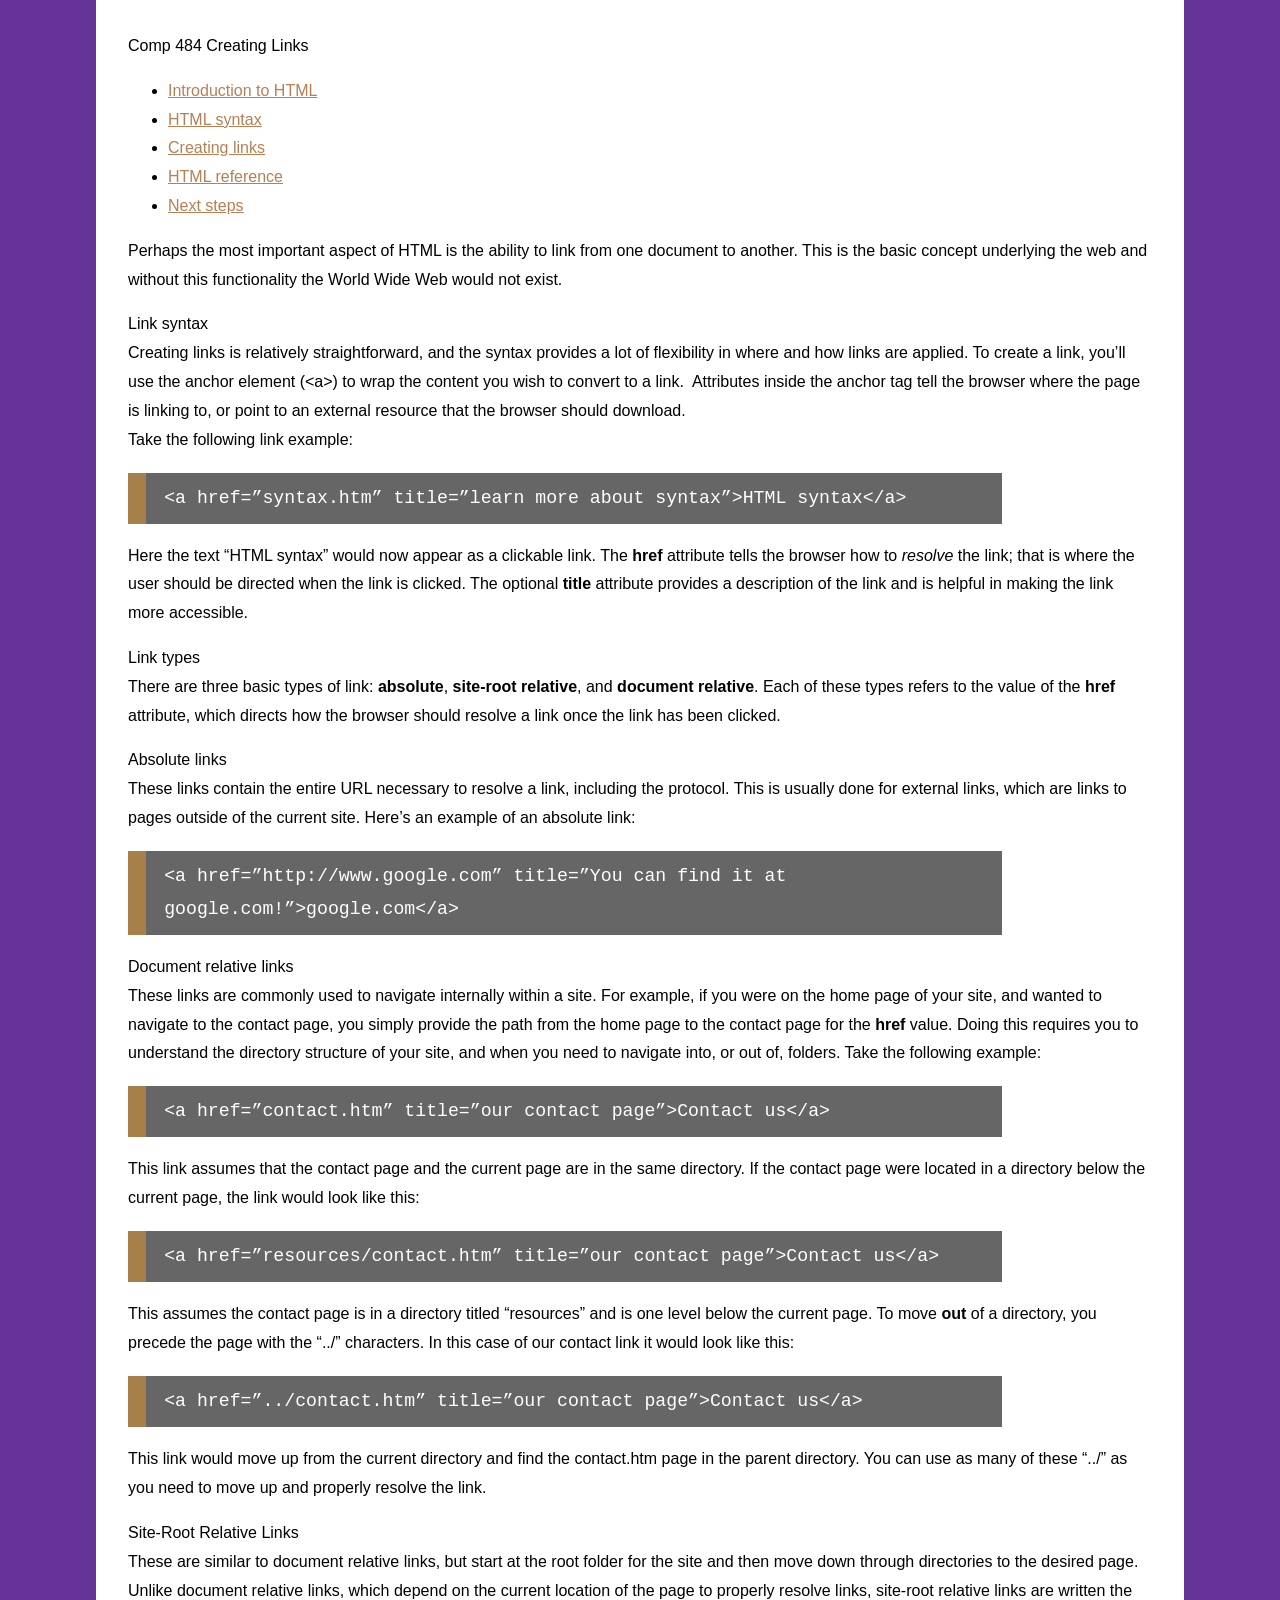
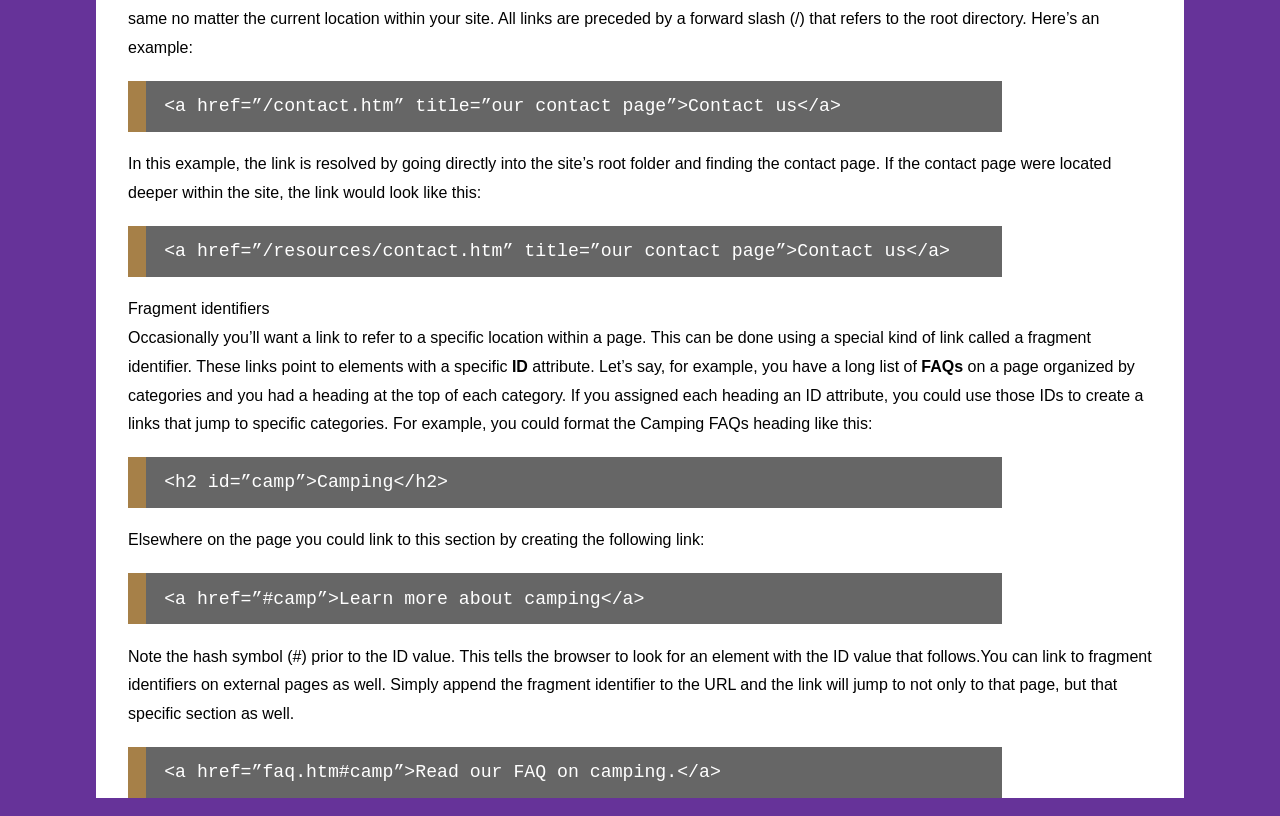
==== links.html @ e595e105 "Initial Submission" ====
<!DOCTYPE HTML>
<html lang="en">
<head>
<meta charset="utf-8">
<title>Creating Links</title>
<link href="_css/styles.css" rel="stylesheet" type="text/css">
</head>
<body>
Comp 484 
Creating Links
<ul>
  <li><a href="index.html" title="Introduction to HTML">Introduction to HTML</a></li>
  <li><a href="syntax.html" title="HTML syntax">HTML syntax</a></li>
  <li><a href="links.html" title="Creating links">Creating links</a></li>
  <li><a href="reference.html" title="HTML Reference">HTML reference</a></li>
  <li><a href="next.html" title="Next steps">Next steps</a></li>
</ul>
<p>Perhaps the most important aspect of HTML is the ability to link from one document to another. This is the basic concept underlying   the web and without this functionality the World Wide Web would not exist. </p>
Link syntax
<p>Creating links is relatively straightforward, and the syntax provides a lot of flexibility in where and how links are applied. To create a link, you&rsquo;ll use the anchor element (&lt;a&gt;) to wrap the content you wish to convert to a link.&nbsp; Attributes inside the anchor tag tell the browser where the page is linking to, or point to an external resource that the browser should download.<br>
  Take the following link example:</p>
<pre>&lt;a href=&rdquo;syntax.htm&rdquo; title=&rdquo;learn more about syntax&rdquo;&gt;HTML syntax&lt;/a&gt;</pre>
<p>Here the text &ldquo;HTML syntax&rdquo; would now appear as a clickable link. The <b>href</b> attribute tells the browser how to <em>resolve</em> the link; that is where the user should be directed when the link is clicked. The optional <b>title</b> attribute provides a description of the link and is helpful in making the link more accessible.</p>
Link types
<p>There are three basic types of link: <b>absolute</b>, <b>site-root relative</b>, and <b>document relative</b>. Each of these types refers to the value of the <b>href</b> attribute, which directs how the browser should resolve a link once the link has been clicked. </p>
Absolute links
<p>These links contain the entire URL necessary to resolve a link, including the protocol. This is usually done for external links, which are links to pages outside of the current site. Here&rsquo;s an example of an absolute link:</p>
<pre>&lt;a href=&rdquo;http://www.google.com&rdquo; title=&rdquo;You can find it at google.com!&rdquo;&gt;google.com&lt;/a&gt;</pre>
Document relative links
<p>These links are commonly used to navigate internally within a site. For example, if you were on the home page of your site, and wanted to navigate to the contact page, you simply provide the path from the home page to the contact page for the <b>href</b> value. Doing this requires you to understand the directory structure of your site, and when you need to navigate into, or out of, folders. Take the following example:</p>
<pre>&lt;a href=&rdquo;contact.htm&rdquo; title=&rdquo;our contact page&rdquo;&gt;Contact us&lt;/a&gt;</pre>
<p>This link assumes that the contact page and the current page are in the same directory. If the contact page were located in a directory below the current page, the link would look like this:</p>
<pre>&lt;a href=&rdquo;resources/contact.htm&rdquo; title=&rdquo;our contact page&rdquo;&gt;Contact us&lt;/a&gt;</pre>
<p>This assumes the contact page is in a directory titled &ldquo;resources&rdquo; and is one level below the current page. To move <b>out</b> of a directory, you precede the page with the &ldquo;../&rdquo; characters. In this case of our contact link it would look like this:</p>
<pre>&lt;a href=&rdquo;../contact.htm&rdquo; title=&rdquo;our contact page&rdquo;&gt;Contact us&lt;/a&gt;</pre>
<p> This link would move up from the current directory and find the contact.htm page in the parent directory. You can use as many of these &ldquo;../&rdquo; as you need to move up and properly resolve the link.</p>
Site-Root Relative Links
<p> These are similar to document relative links, but start at the root folder for the site and then move down through directories to the desired page. Unlike document relative links, which depend on the current location of the page to properly resolve links, site-root relative links are written the same no matter the current location within your site. All links are preceded by a forward slash (/) that refers to the root directory. Here&rsquo;s an example:</p>
<pre>&lt;a href=&rdquo;/contact.htm&rdquo; title=&rdquo;our contact page&rdquo;&gt;Contact us&lt;/a&gt;</pre>
<p> In this example, the link is resolved by going directly into the site&rsquo;s root folder and finding the contact page. If the contact page were located deeper within the site, the link would look like this:</p>
<pre>&lt;a href=&rdquo;/resources/contact.htm&rdquo; title=&rdquo;our contact page&rdquo;&gt;Contact us&lt;/a&gt;</pre>
Fragment identifiers
<p>Occasionally you&rsquo;ll want a link to refer to a specific location within a page. This can be done using a special kind of link called a fragment identifier. These links point to elements with a specific <b>ID</b> attribute. Let&rsquo;s say, for example, you have a long list of <b>FAQs</b> on a page organized by categories and you had a heading at the top of each category. If you assigned each heading an ID attribute, you could use those IDs to create a links that jump to specific categories. For example, you could format the Camping FAQs heading like this:</p>
<pre>&lt;h2 id=&rdquo;camp&rdquo;&gt;Camping&lt;/h2&gt;</pre>
<p> Elsewhere on the page you could link to this section by creating the following link:</p>
<pre>&lt;a href=&rdquo;#camp&rdquo;&gt;Learn more about camping&lt;/a&gt;</pre>
<p> Note the hash symbol (#) prior to the ID value. This tells the browser to look for an element with the ID value that follows.You can link to fragment identifiers on external pages as well. Simply append the fragment identifier to the URL and the link will jump to not only to that page, but that specific section as well.</p>
<pre>&lt;a href=&rdquo;faq.htm#camp&rdquo;&gt;Read our FAQ on camping.&lt;/a&gt;</pre>
</body>
</html>
---- _css/styles.css ----
html, body {
	background: #663399; /* Beccapurple */
	margin: 0;
}
h1, h2, h3, h4, h5, h6, p {
	margin: 0;
	padding: 0;
}
h1, h2, h3, h4, h5, h6 {
	color: rgb(107, 107, 132);
}
body {
	font-family: Verdana, Geneva, sans-serif;
	font-size: 100%;
	width: 80%;
	margin-right: auto;
	margin-left: auto;
	padding: 2.5% 2.5% 0;
	background: white;
	line-height: 1.8;
}
h1 {
	font: 2.5em Verdana, Geneva, sans-serif;
	margin-bottom: .4em;
	color: rgb(83, 104, 138);
	font-weight: bold;
}
h2 {
	font: 2em Georgia, "Times New Roman", Times, serif;
	margin-bottom: .2em;
	font-weight: bold;
}
h3 {
	font-size: 1.75em;
	font-weight: bold;
}
p {
	margin-bottom: 1em;
}
a {
	color: rgb(184, 126, 84);
}
a:hover {
	color: rgb(120, 97, 55);
}
pre {
	font-size: 1.4em;
	color: white;
	padding: .5em 1em;
	border-left: 1em solid #A68048;
	background: #666;
	white-space: pre-wrap;
	white-space: -moz-pre-wrap;
	white-space: -pre-wrap;
	white-space: -o-pre-wrap;
	word-wrap: break-word;
	width: 80%;
}
pre.wrong {
	border-left-color: red;
}
pre.correct {
	border-left-color: green;
}
dt {
	font-style: italic;
	font-size:1.2em;
}
dd {
	margin-bottom: 1.4em;
}
table {
	margin-top: 1em;
}
caption {
	margin: 0;
	padding: 0;
	margin-bottom: 1em;
	text-align: left;
}
td, th {
	padding: 10px;
}
.center {
	text-align: center;
}
header h2 {
	padding-bottom: .2em;
	border-bottom: 1px solid gray;
}
aside {
	padding: 1em;
	background:rgb(83, 104, 138);
	color: white;
	margin-bottom: 1em;
}
aside h4 {
	color: white;
}
footer {
	border-top: 1px solid gray;
	text-align: center;
	font-size: .8em;
	line-height: 4em;
	margin-top: 1em;
}
blockquote {
	font-style: italic;
}
.flowRight {
	float: right;
	margin-left: 10px;
}
.flowLeft {
	float: left;
	margin-right: 10px;
}
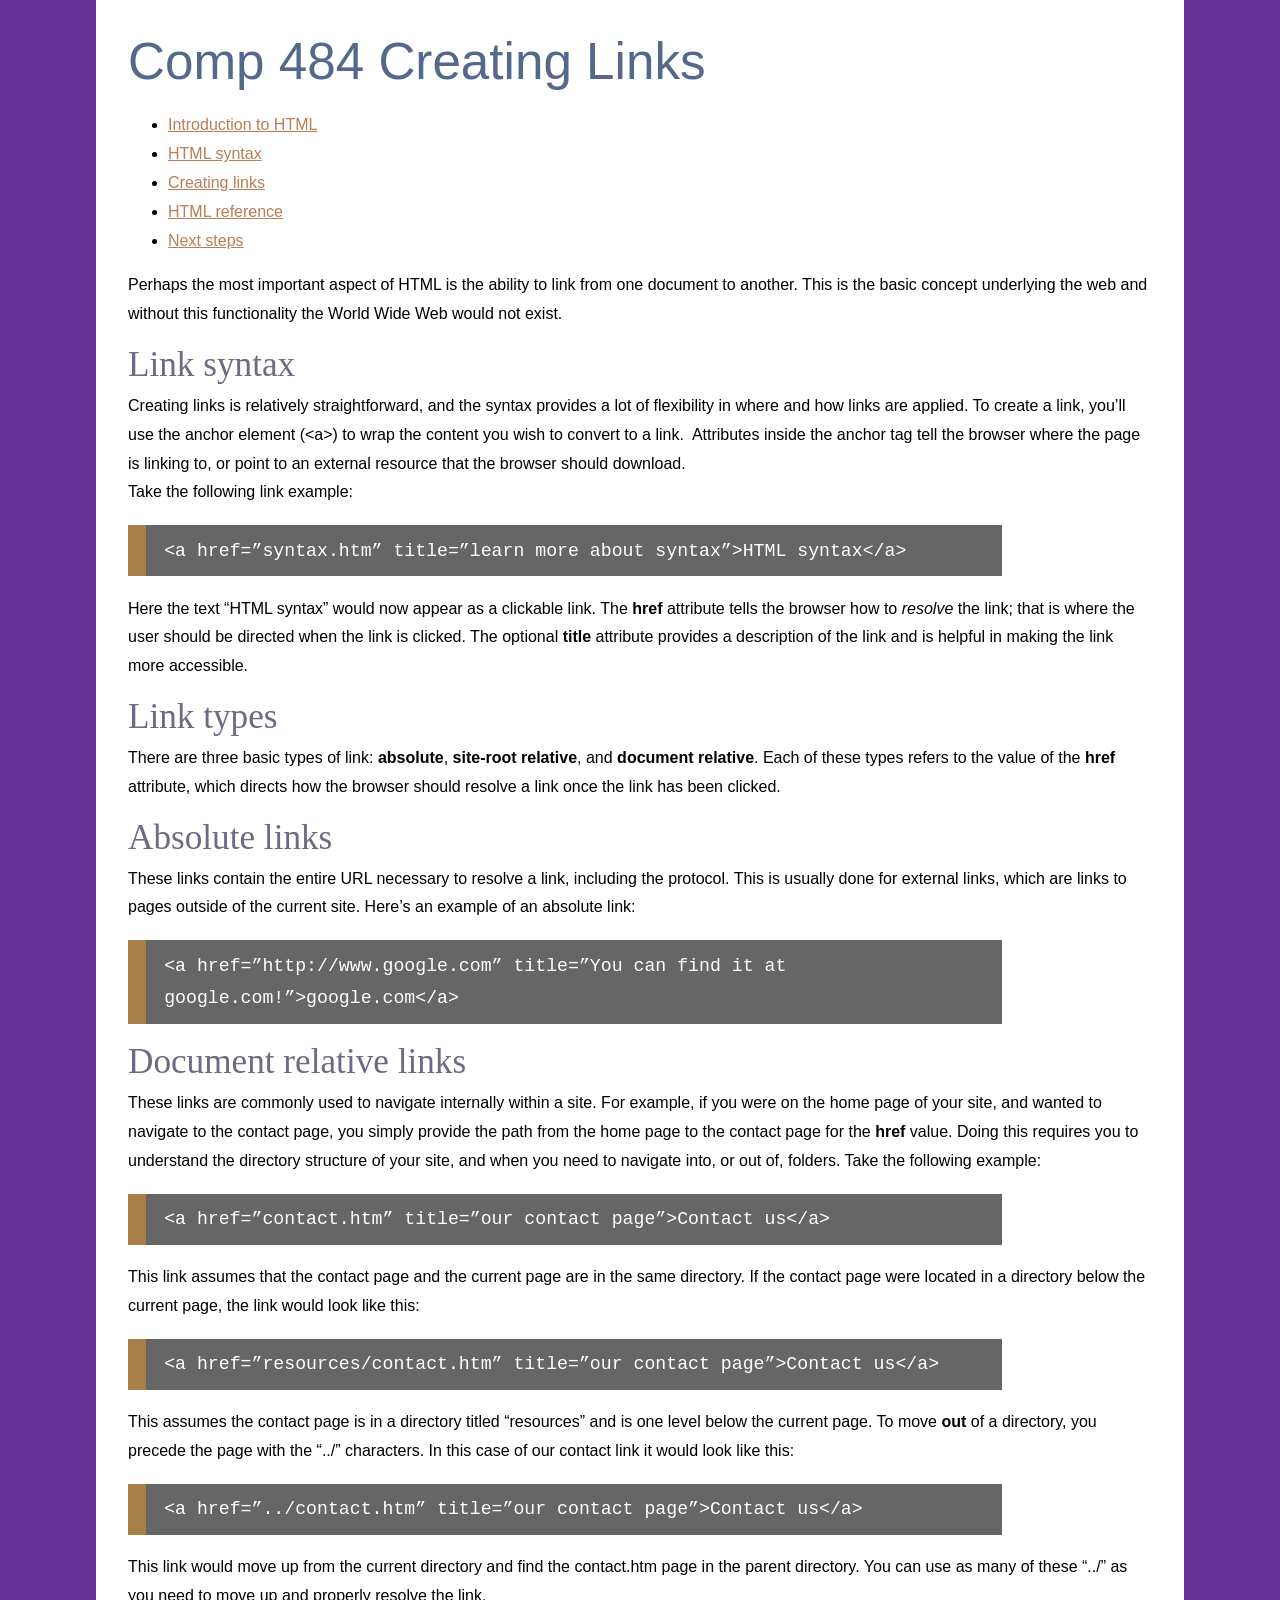
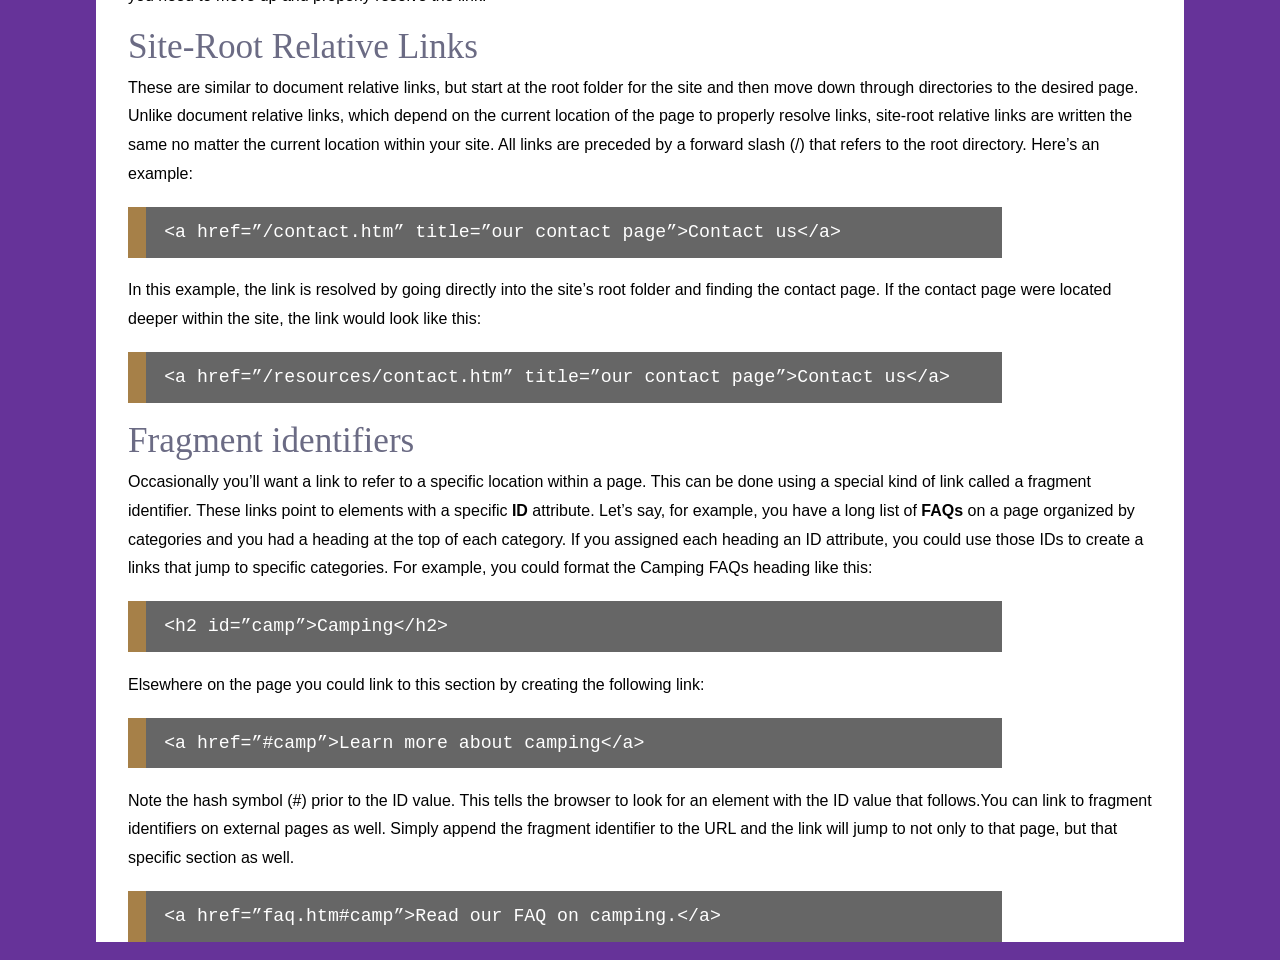
==== commit 16b7a9b9: "Initial Sumbission" ====
--- a/links.html
+++ b/links.html
@@ -6,8 +6,8 @@
 <link href="_css/styles.css" rel="stylesheet" type="text/css">
 </head>
 <body>
-Comp 484 
-Creating Links
+<h1>Comp 484 
+Creating Links</h1>
 <ul>
   <li><a href="index.html" title="Introduction to HTML">Introduction to HTML</a></li>
   <li><a href="syntax.html" title="HTML syntax">HTML syntax</a></li>
@@ -16,17 +16,17 @@
   <li><a href="next.html" title="Next steps">Next steps</a></li>
 </ul>
 <p>Perhaps the most important aspect of HTML is the ability to link from one document to another. This is the basic concept underlying   the web and without this functionality the World Wide Web would not exist. </p>
-Link syntax
+<h2>Link syntax</h2>
 <p>Creating links is relatively straightforward, and the syntax provides a lot of flexibility in where and how links are applied. To create a link, you&rsquo;ll use the anchor element (&lt;a&gt;) to wrap the content you wish to convert to a link.&nbsp; Attributes inside the anchor tag tell the browser where the page is linking to, or point to an external resource that the browser should download.<br>
   Take the following link example:</p>
 <pre>&lt;a href=&rdquo;syntax.htm&rdquo; title=&rdquo;learn more about syntax&rdquo;&gt;HTML syntax&lt;/a&gt;</pre>
 <p>Here the text &ldquo;HTML syntax&rdquo; would now appear as a clickable link. The <b>href</b> attribute tells the browser how to <em>resolve</em> the link; that is where the user should be directed when the link is clicked. The optional <b>title</b> attribute provides a description of the link and is helpful in making the link more accessible.</p>
-Link types
+<h2>Link types</h2>
 <p>There are three basic types of link: <b>absolute</b>, <b>site-root relative</b>, and <b>document relative</b>. Each of these types refers to the value of the <b>href</b> attribute, which directs how the browser should resolve a link once the link has been clicked. </p>
-Absolute links
+<h2>Absolute links</h2>
 <p>These links contain the entire URL necessary to resolve a link, including the protocol. This is usually done for external links, which are links to pages outside of the current site. Here&rsquo;s an example of an absolute link:</p>
 <pre>&lt;a href=&rdquo;http://www.google.com&rdquo; title=&rdquo;You can find it at google.com!&rdquo;&gt;google.com&lt;/a&gt;</pre>
-Document relative links
+<h2>Document relative links</h2>
 <p>These links are commonly used to navigate internally within a site. For example, if you were on the home page of your site, and wanted to navigate to the contact page, you simply provide the path from the home page to the contact page for the <b>href</b> value. Doing this requires you to understand the directory structure of your site, and when you need to navigate into, or out of, folders. Take the following example:</p>
 <pre>&lt;a href=&rdquo;contact.htm&rdquo; title=&rdquo;our contact page&rdquo;&gt;Contact us&lt;/a&gt;</pre>
 <p>This link assumes that the contact page and the current page are in the same directory. If the contact page were located in a directory below the current page, the link would look like this:</p>
@@ -34,12 +34,12 @@
 <p>This assumes the contact page is in a directory titled &ldquo;resources&rdquo; and is one level below the current page. To move <b>out</b> of a directory, you precede the page with the &ldquo;../&rdquo; characters. In this case of our contact link it would look like this:</p>
 <pre>&lt;a href=&rdquo;../contact.htm&rdquo; title=&rdquo;our contact page&rdquo;&gt;Contact us&lt;/a&gt;</pre>
 <p> This link would move up from the current directory and find the contact.htm page in the parent directory. You can use as many of these &ldquo;../&rdquo; as you need to move up and properly resolve the link.</p>
-Site-Root Relative Links
+<h2>Site-Root Relative Links</h2>
 <p> These are similar to document relative links, but start at the root folder for the site and then move down through directories to the desired page. Unlike document relative links, which depend on the current location of the page to properly resolve links, site-root relative links are written the same no matter the current location within your site. All links are preceded by a forward slash (/) that refers to the root directory. Here&rsquo;s an example:</p>
 <pre>&lt;a href=&rdquo;/contact.htm&rdquo; title=&rdquo;our contact page&rdquo;&gt;Contact us&lt;/a&gt;</pre>
 <p> In this example, the link is resolved by going directly into the site&rsquo;s root folder and finding the contact page. If the contact page were located deeper within the site, the link would look like this:</p>
 <pre>&lt;a href=&rdquo;/resources/contact.htm&rdquo; title=&rdquo;our contact page&rdquo;&gt;Contact us&lt;/a&gt;</pre>
-Fragment identifiers
+<h2>Fragment identifiers</h2>
 <p>Occasionally you&rsquo;ll want a link to refer to a specific location within a page. This can be done using a special kind of link called a fragment identifier. These links point to elements with a specific <b>ID</b> attribute. Let&rsquo;s say, for example, you have a long list of <b>FAQs</b> on a page organized by categories and you had a heading at the top of each category. If you assigned each heading an ID attribute, you could use those IDs to create a links that jump to specific categories. For example, you could format the Camping FAQs heading like this:</p>
 <pre>&lt;h2 id=&rdquo;camp&rdquo;&gt;Camping&lt;/h2&gt;</pre>
 <p> Elsewhere on the page you could link to this section by creating the following link:</p>
--- a/_css/styles.css
+++ b/_css/styles.css
@@ -20,19 +20,16 @@
 	line-height: 1.8;
 }
 h1 {
-	font: 2.5em Verdana, Geneva, sans-serif;
+	font: 3.2em Verdana, Geneva, sans-serif;
 	margin-bottom: .4em;
 	color: rgb(83, 104, 138);
-	font-weight: bold;
 }
 h2 {
-	font: 2em Georgia, "Times New Roman", Times, serif;
+	font: 2.2em Georgia, "Times New Roman", Times, serif;
 	margin-bottom: .2em;
-	font-weight: bold;
 }
 h3 {
-	font-size: 1.75em;
-	font-weight: bold;
+	font-size: 1.7em;
 }
 p {
 	margin-bottom: 1em;
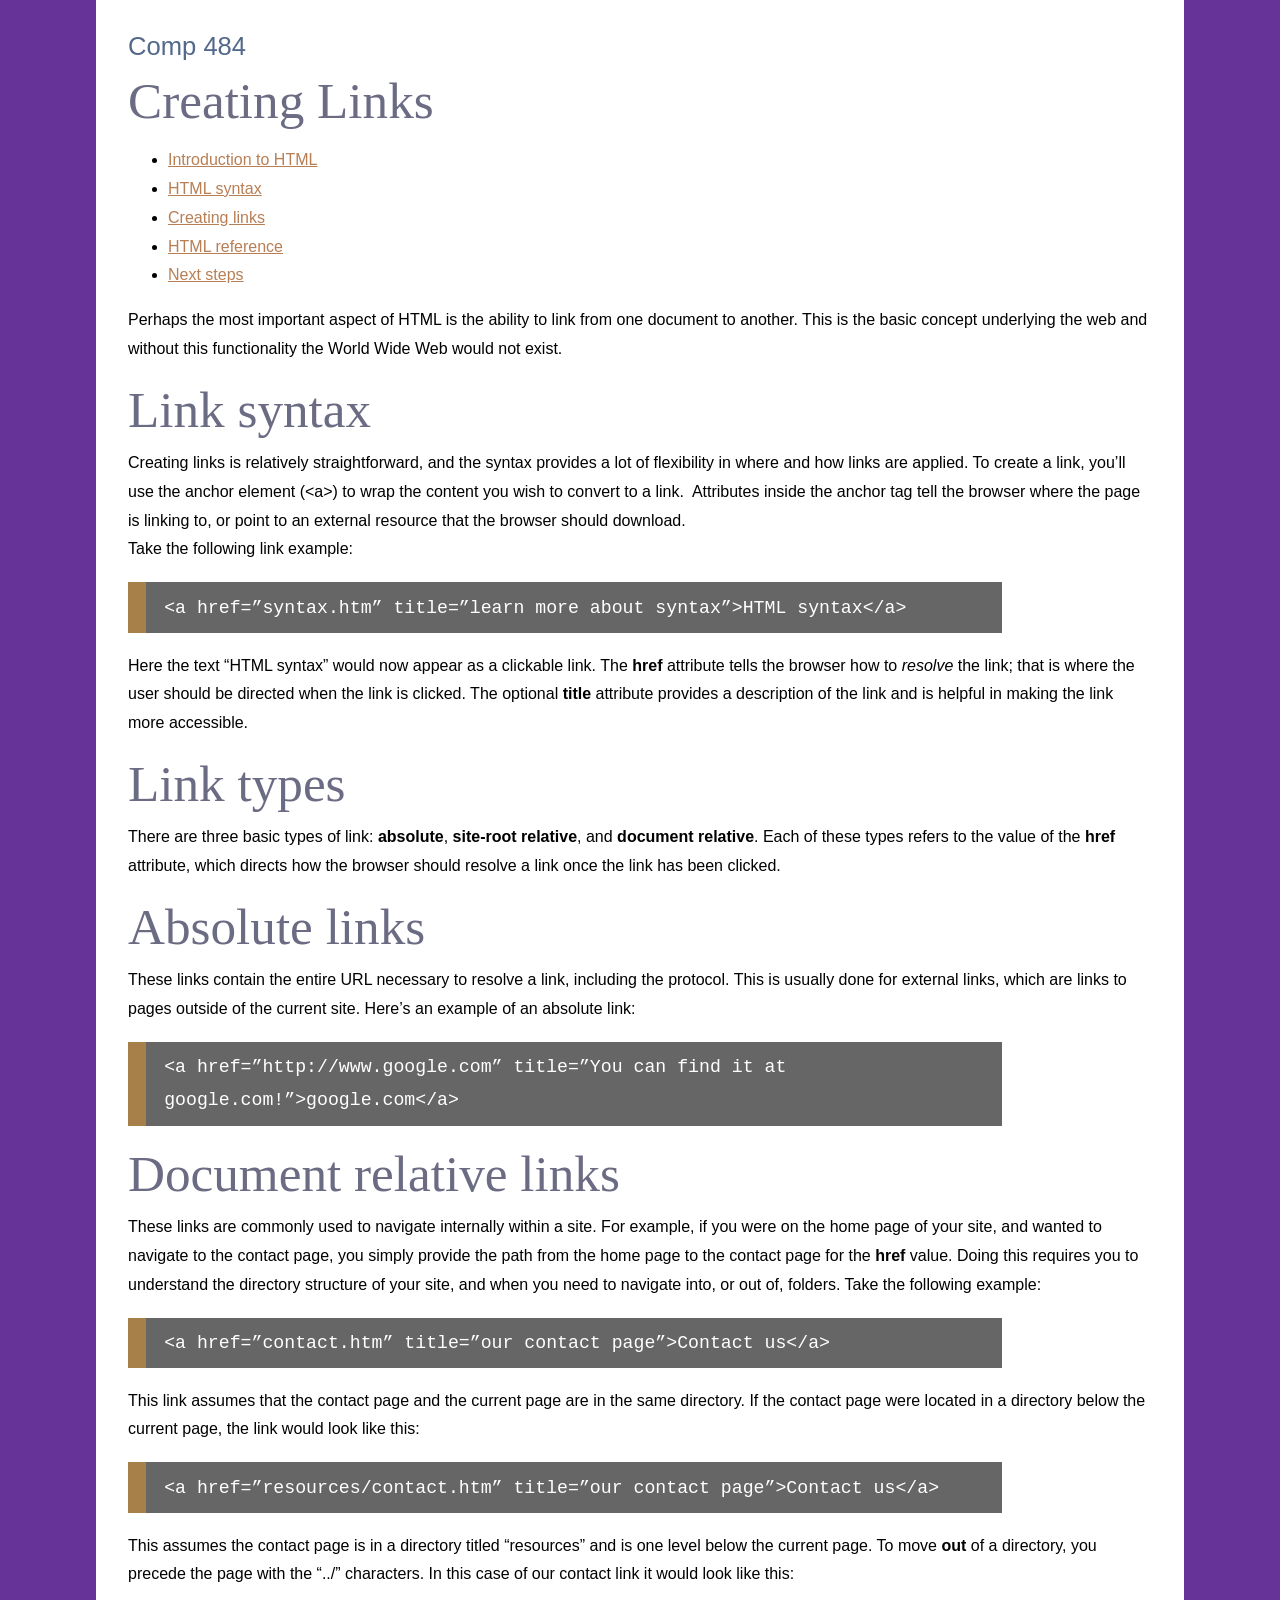
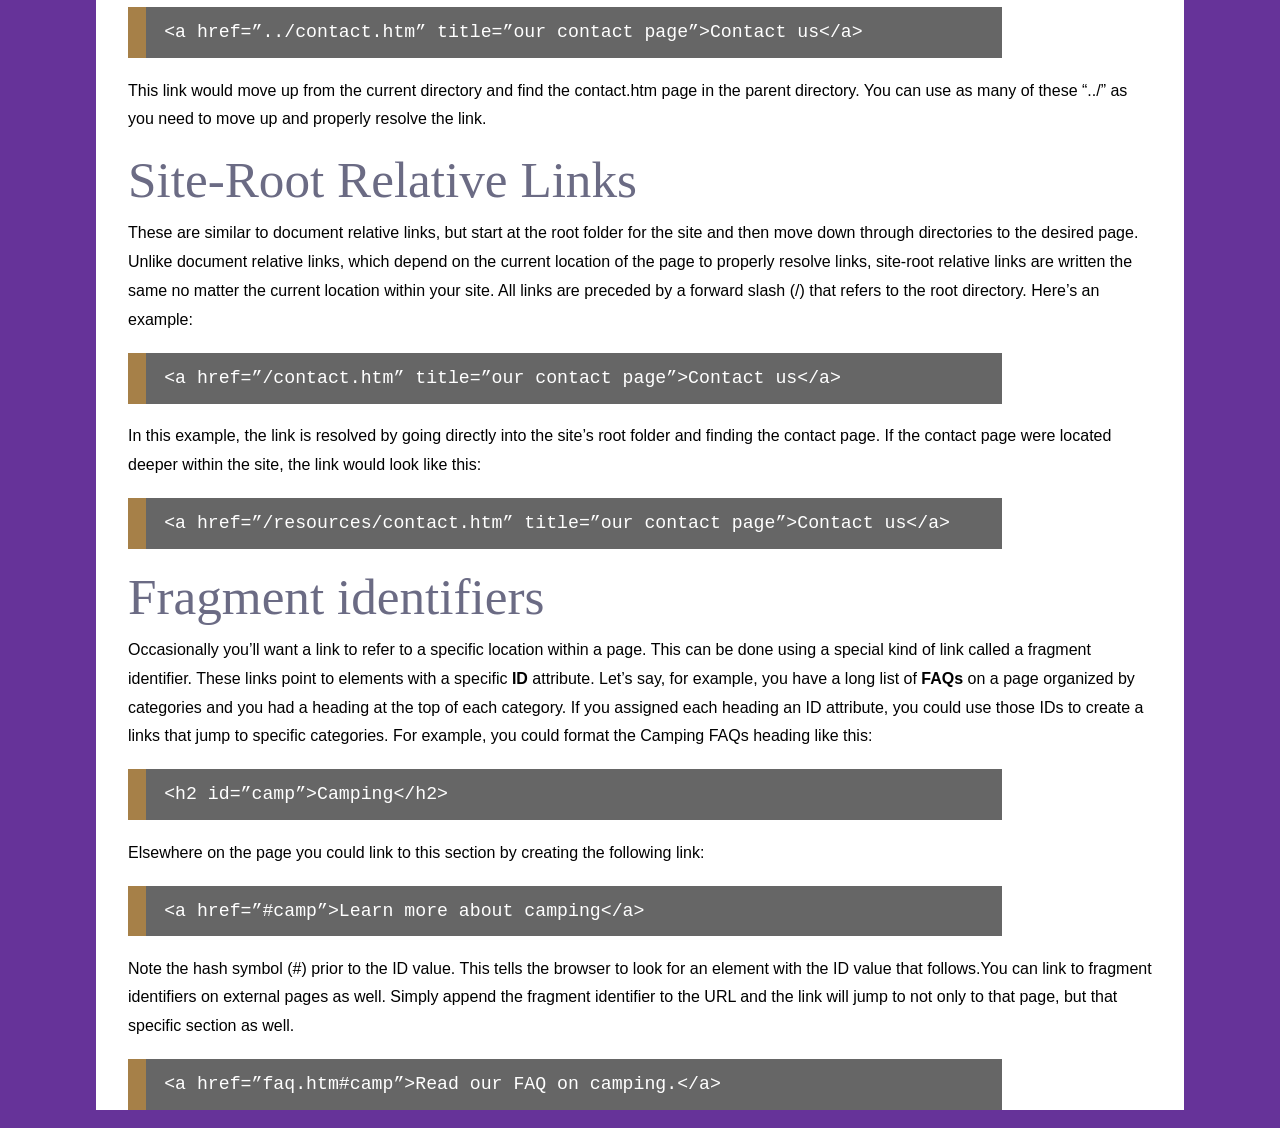
==== commit 19e05574: "Initial Submission" ====
--- a/links.html
+++ b/links.html
@@ -6,8 +6,8 @@
 <link href="_css/styles.css" rel="stylesheet" type="text/css">
 </head>
 <body>
-<h1>Comp 484 
-Creating Links</h1>
+<h1>Comp 484</h1>
+<h2>Creating Links</h2>
 <ul>
   <li><a href="index.html" title="Introduction to HTML">Introduction to HTML</a></li>
   <li><a href="syntax.html" title="HTML syntax">HTML syntax</a></li>
--- a/_css/styles.css
+++ b/_css/styles.css
@@ -20,16 +20,16 @@
 	line-height: 1.8;
 }
 h1 {
-	font: 3.2em Verdana, Geneva, sans-serif;
+	font: 1.6em Verdana, Geneva, sans-serif;
 	margin-bottom: .4em;
 	color: rgb(83, 104, 138);
 }
 h2 {
-	font: 2.2em Georgia, "Times New Roman", Times, serif;
+	font: 3.2em Georgia, "Times New Roman", Times, serif;
 	margin-bottom: .2em;
 }
 h3 {
-	font-size: 1.7em;
+	font-size: 1.2em;
 }
 p {
 	margin-bottom: 1em;
